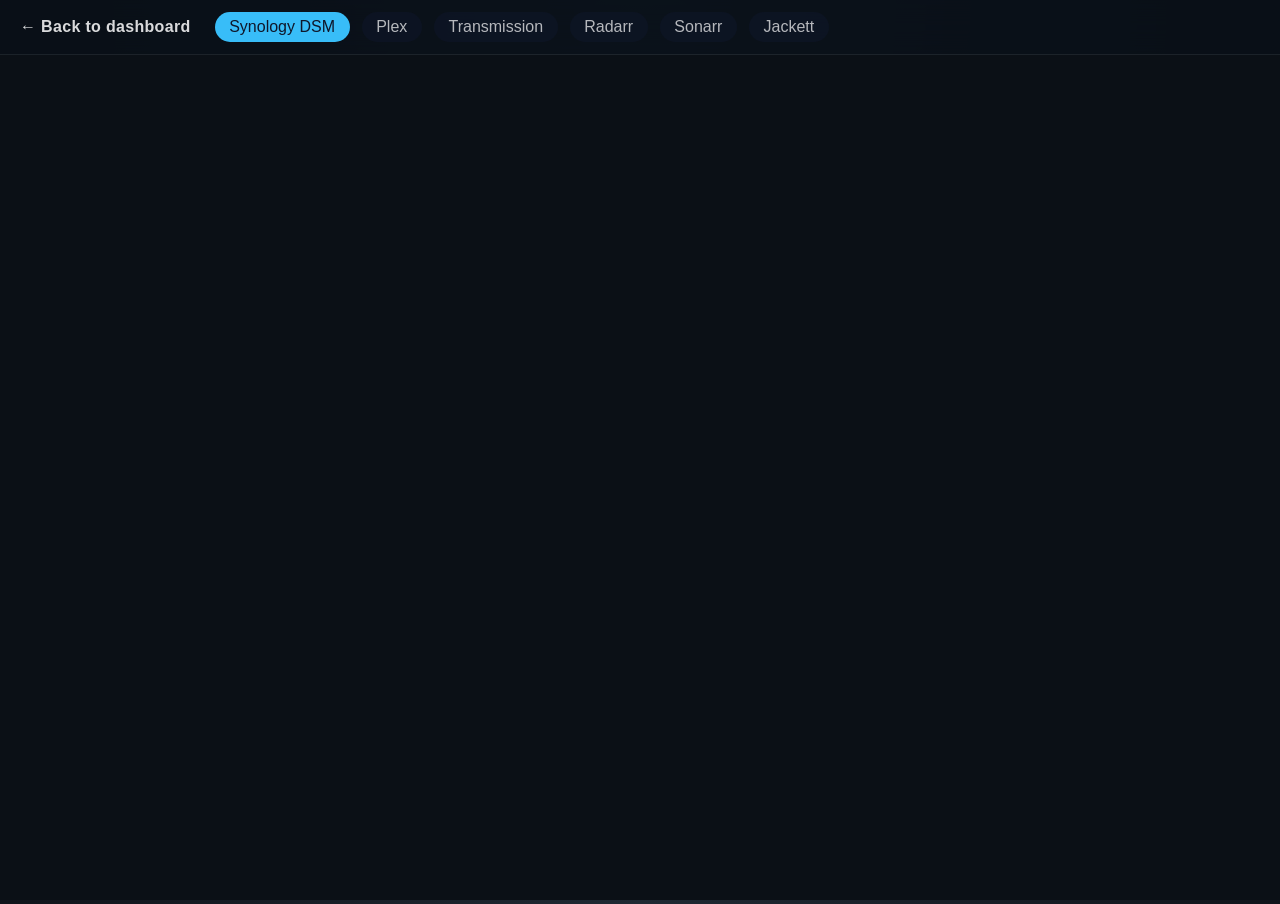
==== public/app.html @ aefa652e "Add iframe app shell with persistent nav" ====
<!DOCTYPE html>
<html lang="en">
  <head>
    <meta charset="UTF-8" />
    <meta name="viewport" content="width=device-width, initial-scale=1.0" />
    <title>NAS Dashboard</title>
    <link rel="stylesheet" href="styles.css" />
  </head>
  <body class="app-shell">
    <header class="app-topbar">
      <a class="home-link" href="index.html">← Back to dashboard</a>
      <nav class="app-nav" id="app-nav" aria-label="NAS applications"></nav>
    </header>
    <main class="app-frame">
      <iframe id="app-frame" title="NAS application" loading="lazy"></iframe>
    </main>
    <script>
      (function () {
        const apps = [
          { name: 'Synology DSM', port: '5000' },
          { name: 'Plex', port: '32400', path: '/web' },
          { name: 'Transmission', port: '9091' },
          { name: 'Radarr', port: '7878' },
          { name: 'Sonarr', port: '8989' },
          { name: 'Jackett', port: '9117' },
        ];

        const { protocol, hostname } = window.location;
        const nav = document.getElementById('app-nav');
        const frame = document.getElementById('app-frame');
        const params = new URLSearchParams(window.location.search);
        const requestedApp = params.get('app');

        let activeApp = apps[0];

        apps.forEach((app) => {
          const link = document.createElement('a');
          link.className = 'app-nav-link';
          link.textContent = app.name;
          link.href = `app.html?app=${encodeURIComponent(app.name)}`;
          nav.appendChild(link);

          if (requestedApp && app.name.toLowerCase() === requestedApp.toLowerCase()) {
            activeApp = app;
          }
        });

        const appUrl = `${protocol}//${hostname}:${activeApp.port}${activeApp.path || ''}`;
        frame.src = appUrl;
        frame.title = `${activeApp.name} application`;
        document.title = `${activeApp.name} | NAS Dashboard`;

        const links = nav.querySelectorAll('.app-nav-link');
        links.forEach((link) => {
          if (link.textContent === activeApp.name) {
            link.classList.add('active');
            link.setAttribute('aria-current', 'page');
          }
        });
      })();
    </script>
  </body>
</html>
---- public/styles.css ----
:root {
  color-scheme: dark light;
  font-family: "Inter", "Segoe UI", Roboto, Helvetica, Arial, sans-serif;
  background: radial-gradient(circle at top, #1f2933, #10131a 60%);
  color: #f5f7fa;
}

* {
  box-sizing: border-box;
}

body {
  margin: 0;
  min-height: 100vh;
  display: flex;
  flex-direction: column;
  align-items: center;
  justify-content: space-between;
}

main {
  padding: 3rem 1.5rem;
  width: min(900px, 100%);
}

body.app-shell {
  align-items: stretch;
  justify-content: flex-start;
  height: 100vh;
}

body.app-shell main {
  padding: 0;
  width: 100%;
}

.app-topbar {
  display: flex;
  align-items: center;
  gap: 1.5rem;
  padding: 0.75rem 1.25rem;
  margin-bottom: 0;
  text-align: left;
  background: rgba(8, 15, 23, 0.88);
  border-bottom: 1px solid rgba(255, 255, 255, 0.08);
  backdrop-filter: blur(14px);
}

.home-link {
  text-decoration: none;
  color: rgba(255, 255, 255, 0.85);
  font-weight: 600;
  letter-spacing: 0.02em;
  white-space: nowrap;
}

.home-link:hover,
.home-link:focus-visible {
  color: #f5f7fa;
}

.app-nav {
  display: flex;
  gap: 0.75rem;
  overflow-x: auto;
  scrollbar-width: thin;
}

.app-nav-link {
  text-decoration: none;
  color: rgba(255, 255, 255, 0.7);
  padding: 0.3rem 0.85rem;
  border-radius: 999px;
  border: 1px solid transparent;
  background: rgba(15, 23, 42, 0.55);
  white-space: nowrap;
  transition: border-color 0.2s ease, color 0.2s ease, background 0.2s ease;
}

.app-nav-link:hover,
.app-nav-link:focus-visible {
  color: #f5f7fa;
  border-color: rgba(255, 255, 255, 0.2);
}

.app-nav-link.active {
  color: #0f172a;
  background: #38bdf8;
  border-color: transparent;
}

.app-frame {
  flex: 1;
  width: 100%;
  min-height: 0;
}

.app-frame iframe {
  width: 100%;
  height: 100%;
  border: 0;
  background: #0b1016;
}

header {
  text-align: center;
  margin-bottom: 2.5rem;
}

h1 {
  margin: 0;
  font-size: clamp(2.5rem, 5vw, 3.2rem);
  letter-spacing: 0.04em;
}

header p {
  margin-top: 0.75rem;
  color: rgba(255, 255, 255, 0.75);
}

.grid {
  display: grid;
  gap: 1.5rem;
  grid-template-columns: repeat(auto-fit, minmax(200px, 1fr));
}

.app-card {
  display: flex;
  flex-direction: column;
  align-items: flex-start;
  gap: 1rem;
  background: rgba(15, 23, 42, 0.6);
  border: 1px solid rgba(255, 255, 255, 0.06);
  border-radius: 1rem;
  padding: 1.5rem;
  text-decoration: none;
  color: inherit;
  box-shadow: 0 18px 40px rgba(0, 0, 0, 0.35);
  transition: transform 0.2s ease, border-color 0.2s ease, box-shadow 0.2s ease;
}

.app-card:hover,
.app-card:focus-visible {
  transform: translateY(-4px) scale(1.01);
  border-color: rgba(255, 255, 255, 0.18);
  box-shadow: 0 24px 48px rgba(0, 0, 0, 0.4);
}

.app-card:focus-visible {
  outline: 2px solid #38bdf8;
  outline-offset: 4px;
}

.app-icon {
  width: 60px;
  height: 60px;
  display: grid;
  place-items: center;
  border-radius: 15px;
  position: relative;
  overflow: hidden;
}

.app-icon svg {
  width: 55%;
  height: 55%;
  fill: currentColor;
  stroke: transparent;
}

.app-icon.sonarr svg path,
.app-icon.radarr svg path {
  fill: none;
  stroke: currentColor;
  stroke-width: 8;
  stroke-linejoin: round;
  stroke-linecap: round;
}

.app-icon.sonarr svg circle:nth-of-type(1) {
  fill: rgba(56, 189, 248, 0.2);
  stroke: none;
}

.app-icon.sonarr svg circle:nth-of-type(2) {
  fill: #38bdf8;
  stroke: none;
}

.app-icon.radarr svg circle {
  fill: rgba(251, 191, 36, 0.18);
}

.app-icon.radarr svg path {
  stroke-width: 10;
}

.app-icon.plex {
  background: radial-gradient(circle at top left, rgba(254, 215, 102, 0.4), rgba(253, 186, 116, 0.15));
  color: #facc15;
}

.app-icon.dsm {
  background: radial-gradient(circle at top left, rgba(129, 140, 248, 0.4), rgba(99, 102, 241, 0.15));
  color: #818cf8;
}

.app-icon.transmission {
  background: radial-gradient(circle at top left, rgba(248, 113, 113, 0.4), rgba(239, 68, 68, 0.15));
  color: #f87171;
}

.app-icon.radarr {
  background: radial-gradient(circle at top left, rgba(251, 191, 36, 0.4), rgba(245, 158, 11, 0.15));
  color: #f59e0b;
}

.app-icon.sonarr {
  background: radial-gradient(circle at top left, rgba(56, 189, 248, 0.4), rgba(14, 165, 233, 0.15));
  color: #38bdf8;
}

.app-icon.jackett {
  background: radial-gradient(circle at top left, rgba(16, 185, 129, 0.4), rgba(5, 150, 105, 0.15));
  color: #34d399;
}

.app-icon.dsm svg rect {
  fill: rgba(129, 140, 248, 0.25);
}

.app-icon.dsm svg path {
  fill: currentColor;
}

.app-icon.dsm svg circle {
  fill: rgba(15, 23, 42, 0.82);
}

.app-icon.jackett svg path:nth-of-type(1) {
  fill: rgba(34, 197, 94, 0.22);
}

.app-icon.jackett svg path:nth-of-type(2) {
  fill: rgba(16, 185, 129, 0.65);
}

.app-icon.jackett svg path:nth-of-type(3) {
  fill: currentColor;
}

.app-name {
  font-size: 1.25rem;
  font-weight: 600;
}

.app-meta {
  font-size: 0.95rem;
  color: rgba(255, 255, 255, 0.7);
  line-height: 1.4;
}

footer {
  padding: 1.5rem 0 2.5rem;
  color: rgba(255, 255, 255, 0.5);
}

@media (max-width: 520px) {
  main {
    padding-top: 2rem;
  }

  header p {
    font-size: 0.95rem;
  }

  .app-card {
    padding: 1.25rem;
  }

  .app-icon {
    width: 52px;
    height: 52px;
  }

  .app-topbar {
    flex-direction: column;
    align-items: flex-start;
    gap: 0.75rem;
  }

  .app-nav {
    width: 100%;
    padding-bottom: 0.25rem;
  }
}
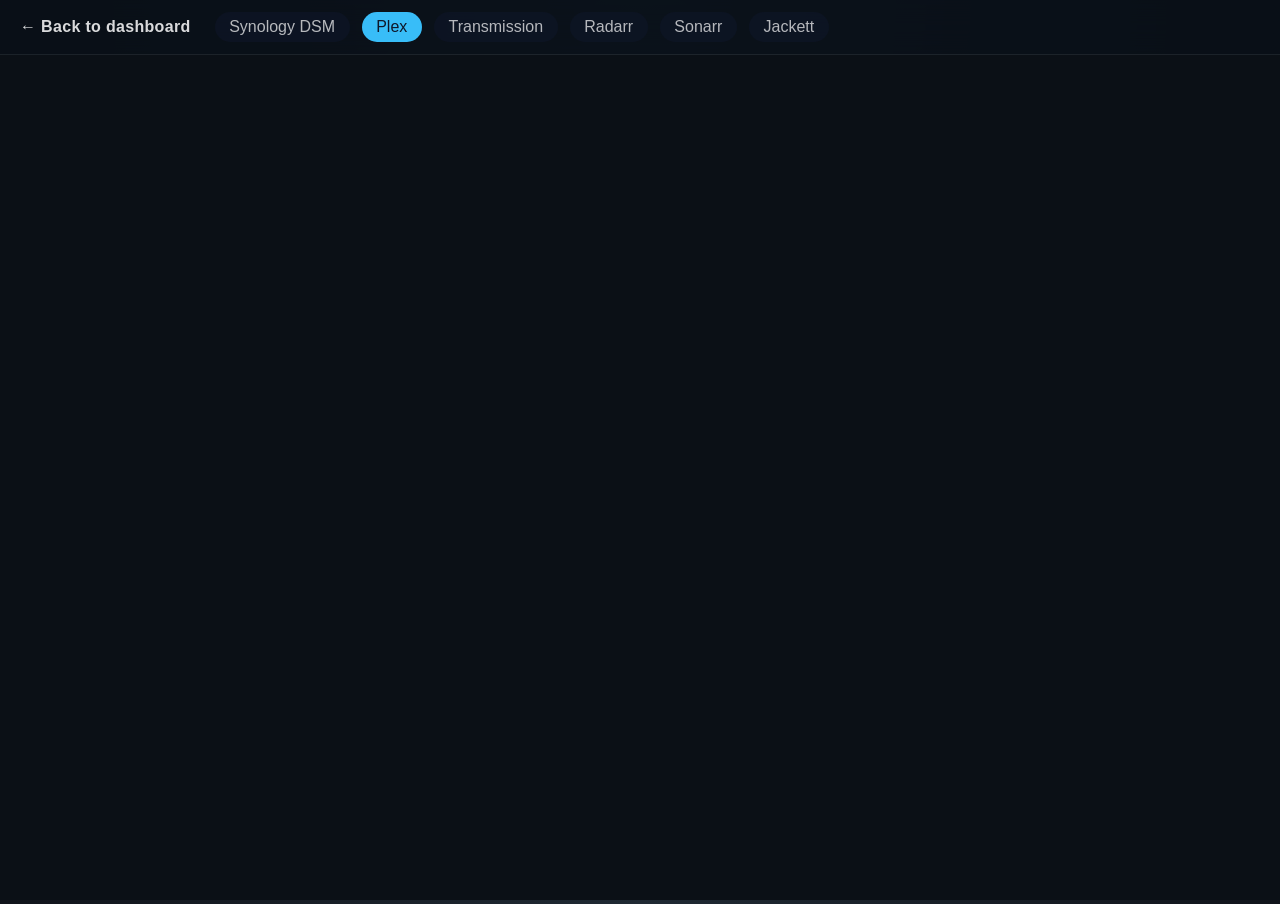
==== commit 480d76e7: "Centralize app config for iframe shell" ====
--- a/public/app.html
+++ b/public/app.html
@@ -14,16 +14,13 @@
     <main class="app-frame">
       <iframe id="app-frame" title="NAS application" loading="lazy"></iframe>
     </main>
+    <script src="apps.js"></script>
     <script>
       (function () {
-        const apps = [
-          { name: 'Synology DSM', port: '5000' },
-          { name: 'Plex', port: '32400', path: '/web' },
-          { name: 'Transmission', port: '9091' },
-          { name: 'Radarr', port: '7878' },
-          { name: 'Sonarr', port: '8989' },
-          { name: 'Jackett', port: '9117' },
-        ];
+        const apps = window.NAS_APPS || [];
+        if (!apps.length) {
+          return;
+        }
 
         const { protocol, hostname } = window.location;
         const nav = document.getElementById('app-nav');
@@ -31,16 +28,27 @@
         const params = new URLSearchParams(window.location.search);
         const requestedApp = params.get('app');
 
-        let activeApp = apps[0];
+        let activeApp = apps.find((app) => !app.openInNewTab) || apps[0];
 
         apps.forEach((app) => {
           const link = document.createElement('a');
           link.className = 'app-nav-link';
           link.textContent = app.name;
-          link.href = `app.html?app=${encodeURIComponent(app.name)}`;
+          const appUrl = `${protocol}//${hostname}:${app.port}${app.path || ''}`;
+          if (app.openInNewTab) {
+            link.href = appUrl;
+            link.target = '_blank';
+            link.rel = 'noopener';
+          } else {
+            link.href = `app.html?app=${encodeURIComponent(app.name)}`;
+          }
           nav.appendChild(link);
 
-          if (requestedApp && app.name.toLowerCase() === requestedApp.toLowerCase()) {
+          if (
+            requestedApp &&
+            app.name.toLowerCase() === requestedApp.toLowerCase() &&
+            !app.openInNewTab
+          ) {
             activeApp = app;
           }
         });
